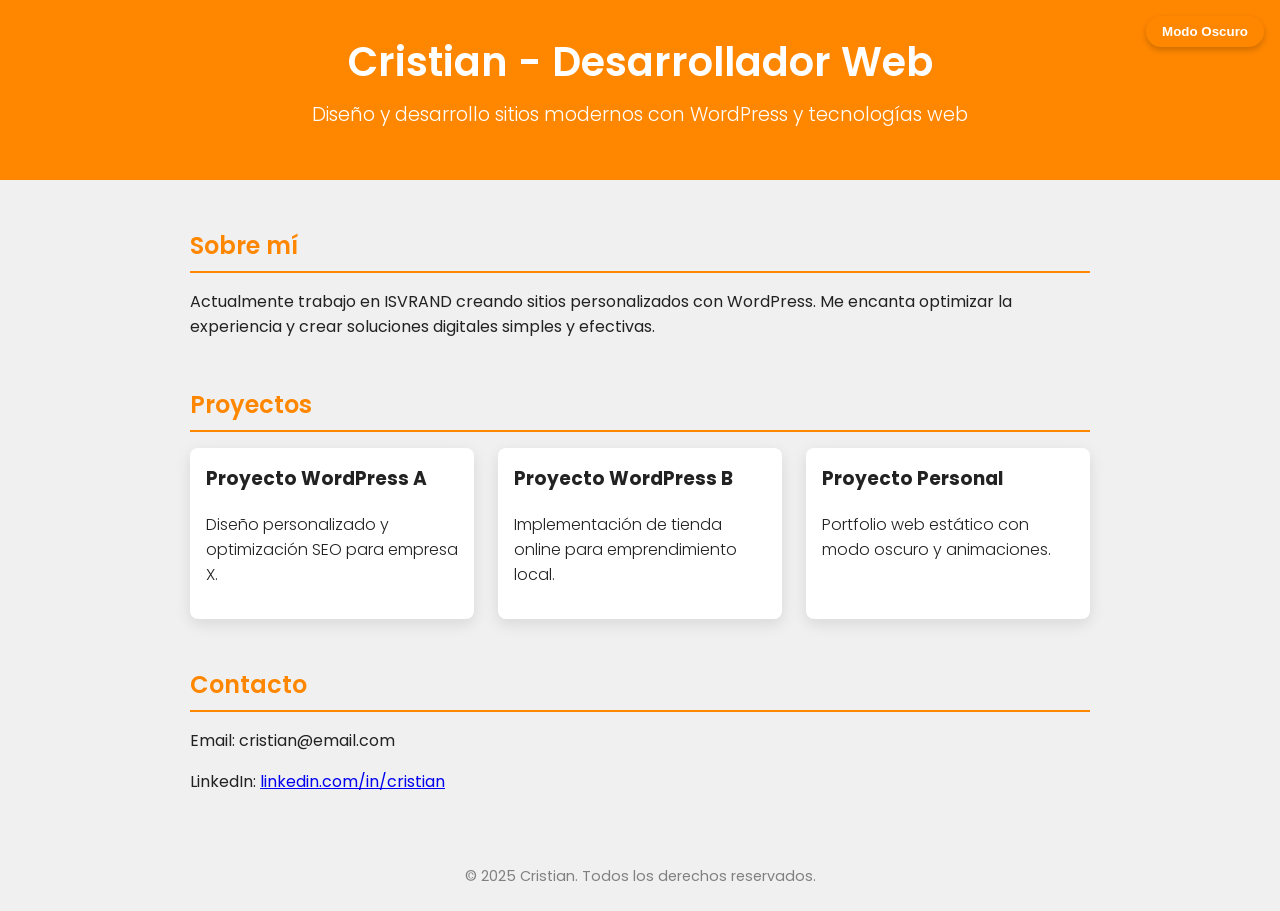
==== docs/index.html @ 5ac1f437 "se creo la carpeta docs" ====
<!DOCTYPE html>
<html lang="es">
<head>
<meta charset="UTF-8" />
<meta name="viewport" content="width=device-width, initial-scale=1" />
<title>Portafolio Cristian - Dark Mode</title>
<link rel="stylesheet" href="styles.css" />
</head>
<body>

<button class="toggle-btn" id="toggleDark">Modo Oscuro</button>

<header>
  <h1>Cristian - Desarrollador Web</h1>
  <p>Diseño y desarrollo sitios modernos con WordPress y tecnologías web</p>
</header>

<main>
  <section>
    <h2>Sobre mí</h2>
    <p>Actualmente trabajo en ISVRAND creando sitios personalizados con WordPress. Me encanta optimizar la experiencia y crear soluciones digitales simples y efectivas.</p>
  </section>

  <section>
    <h2>Proyectos</h2>
    <div class="projects">
      <div class="project-card">
        <h3>Proyecto WordPress A</h3>
        <p>Diseño personalizado y optimización SEO para empresa X.</p>
      </div>
      <div class="project-card">
        <h3>Proyecto WordPress B</h3>
        <p>Implementación de tienda online para emprendimiento local.</p>
      </div>
      <div class="project-card">
        <h3>Proyecto Personal</h3>
        <p>Portfolio web estático con modo oscuro y animaciones.</p>
      </div>
    </div>
  </section>

  <section>
    <h2>Contacto</h2>
    <p>Email: cristian@email.com</p>
    <p>LinkedIn: <a href="https://www.linkedin.com/in/cristian" target="_blank" rel="noopener noreferrer">linkedin.com/in/cristian</a></p>
  </section>
</main>

<footer>
  &copy; 2025 Cristian. Todos los derechos reservados.
</footer>

<script>
  const toggleBtn = document.getElementById('toggleDark');
  toggleBtn.addEventListener('click', () => {
    document.body.classList.toggle('dark');
    if(document.body.classList.contains('dark')) {
      toggleBtn.textContent = 'Modo Claro';
    } else {
      toggleBtn.textContent = 'Modo Oscuro';
    }
  });
</script>

</body>
</html>
---- docs/styles.css ----
@import url('https://fonts.googleapis.com/css2?family=Poppins:wght@300;600&display=swap');

:root {
  --primary-color: #ff8700;
  --bg-color-light: #f0f0f0;
  --bg-color-dark: #121212;
  --text-color-light: #222;
  --text-color-dark: #eee;
}

body {
  font-family: 'Poppins', sans-serif;
  margin: 0; padding: 0;
  background-color: var(--bg-color-light);
  color: var(--text-color-light);
  transition: background-color 0.3s, color 0.3s;
}

body.dark {
  background-color: var(--bg-color-dark);
  color: var(--text-color-dark);
}

header {
  background-color: var(--primary-color);
  color: white;
  padding: 2rem;
  text-align: center;
}

header h1 {
  margin: 0;
  font-weight: 600;
  font-size: 2.5rem;
  animation: fadeInDown 1s ease forwards;
}

header p {
  margin-top: 0.5rem;
  font-weight: 300;
  font-size: 1.2rem;
  animation: fadeInUp 1s ease forwards;
}

main {
  max-width: 900px;
  margin: 3rem auto;
  padding: 0 1rem;
}

section {
  margin-bottom: 3rem;
  animation: fadeIn 1s ease forwards;
}

h2 {
  color: var(--primary-color);
  font-weight: 600;
  margin-bottom: 1rem;
  border-bottom: 2px solid var(--primary-color);
  padding-bottom: 0.5rem;
}

.projects {
  display: grid;
  grid-template-columns: repeat(auto-fill,minmax(280px,1fr));
  gap: 1.5rem;
}

.project-card {
  background-color: white;
  border-radius: 8px;
  padding: 1rem;
  box-shadow: 0 5px 15px rgba(0,0,0,0.1);
  transition: transform 0.3s ease, box-shadow 0.3s ease;
  cursor: pointer;
}

body.dark .project-card {
  background-color: #1e1e1e;
  box-shadow: 0 5px 15px rgba(255,135,0,0.3);
}

.project-card:hover {
  transform: translateY(-8px);
  box-shadow: 0 10px 25px rgba(255,135,0,0.4);
}

.project-card h3 {
  margin-top: 0;
}

.project-card p {
  font-weight: 300;
}

footer {
  text-align: center;
  padding: 1.5rem 1rem;
  color: gray;
  font-size: 0.9rem;
}

/* Dark mode toggle button */
.toggle-btn {
  position: fixed;
  top: 1rem;
  right: 1rem;
  background: var(--primary-color);
  border: none;
  color: white;
  padding: 0.5rem 1rem;
  border-radius: 25px;
  cursor: pointer;
  font-weight: 600;
  box-shadow: 0 3px 6px rgba(0,0,0,0.2);
  transition: background 0.3s ease;
  z-index: 100;
}

.toggle-btn:hover {
  background: #e67600;
}

/* Animations */
@keyframes fadeInDown {
  from {opacity: 0; transform: translateY(-30px);}
  to {opacity: 1; transform: translateY(0);}
}

@keyframes fadeInUp {
  from {opacity: 0; transform: translateY(30px);}
  to {opacity: 1; transform: translateY(0);}
}

@keyframes fadeIn {
  from {opacity: 0;}
  to {opacity: 1;}
}
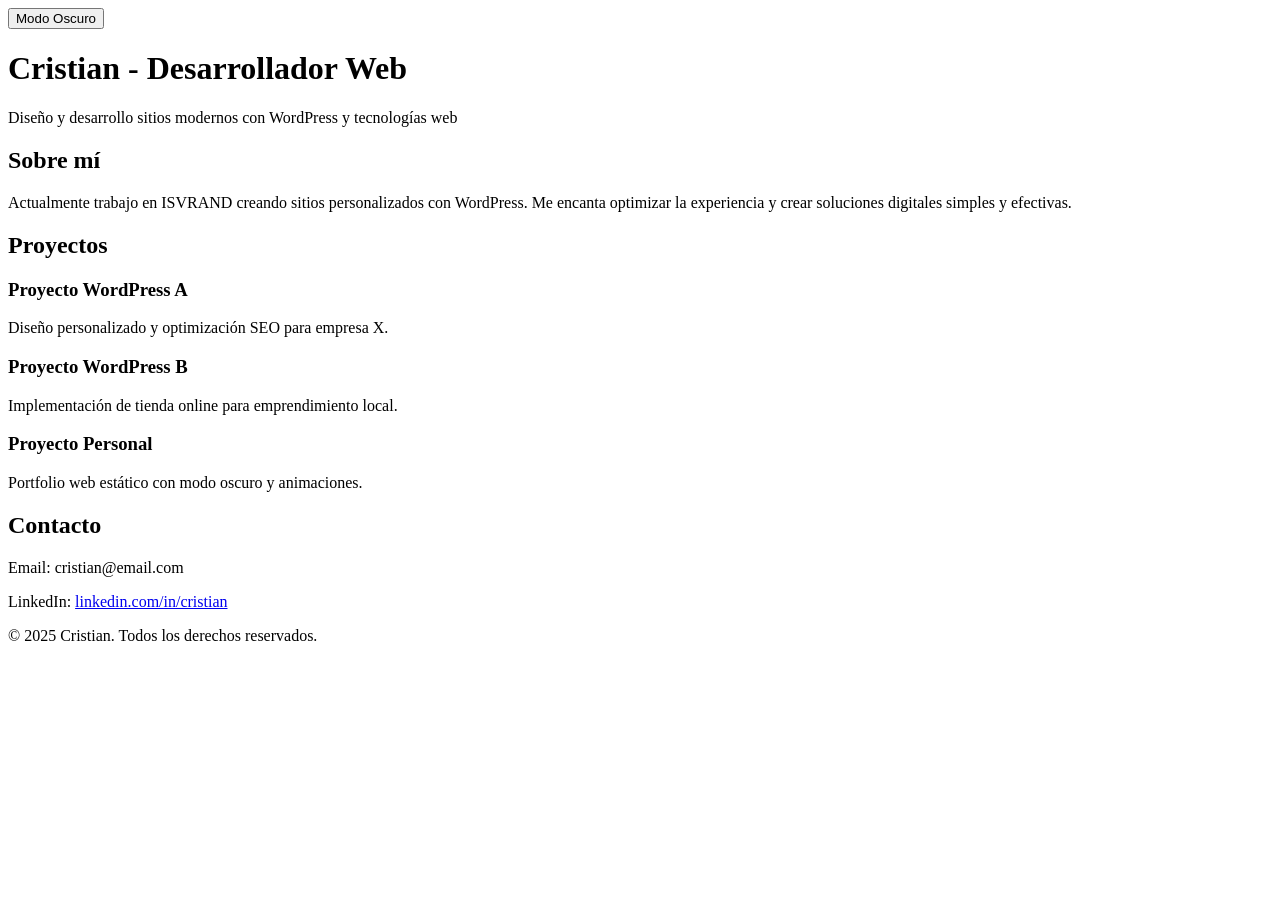
==== commit 06fe848e: "Se cambio el index poniendo un fondo y color distinto" ====
--- a/docs/index.html
+++ b/docs/index.html
@@ -4,7 +4,8 @@
 <meta charset="UTF-8" />
 <meta name="viewport" content="width=device-width, initial-scale=1" />
 <title>Portafolio Cristian - Dark Mode</title>
-<link rel="stylesheet" href="styles.css" />
+<link rel="stylesheet" href="css/styles.css">
+
 </head>
 <body>
 
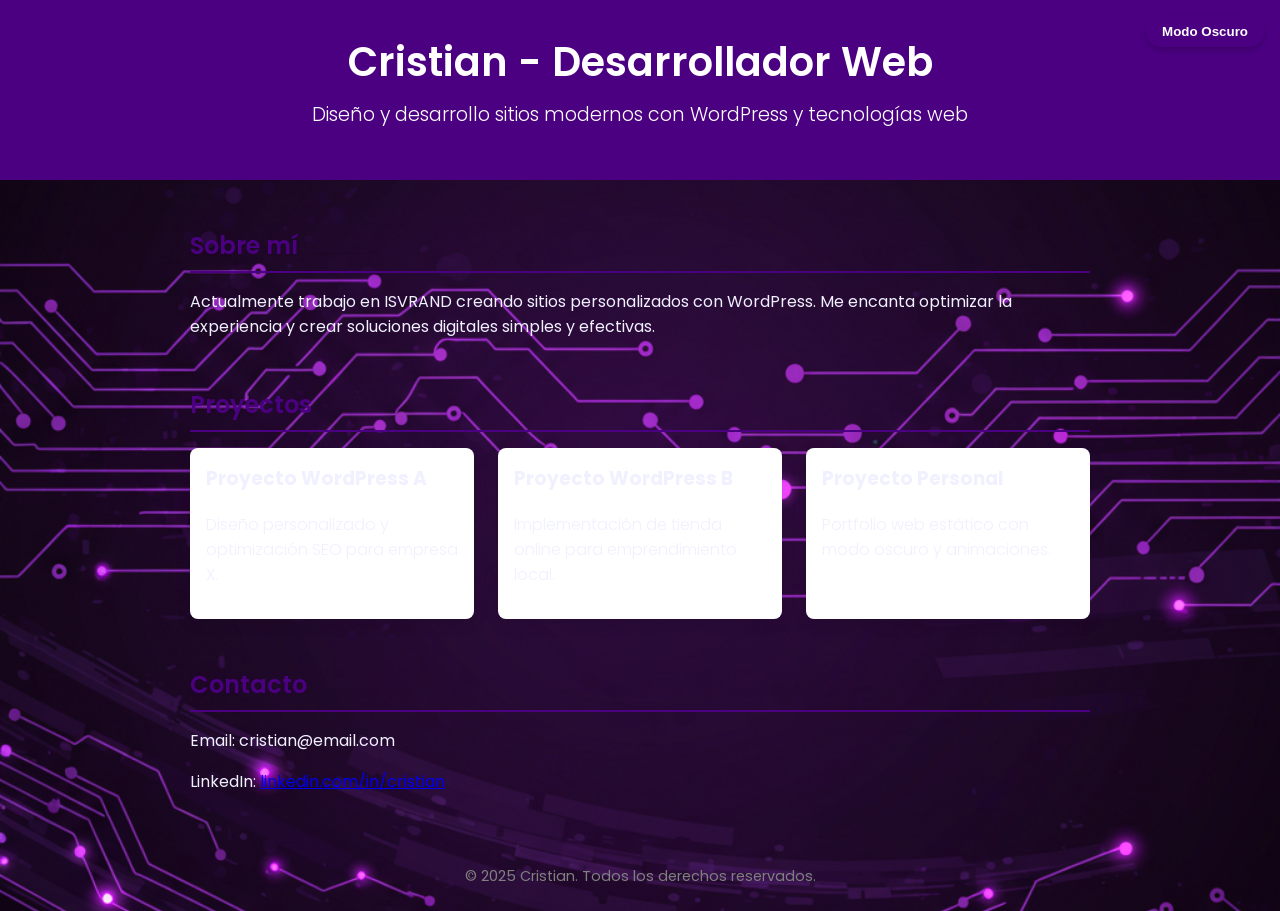
==== commit 53149f62: "Se cambio el index poniendo un fondo y color distinto" ====
--- a/docs/index.html
+++ b/docs/index.html
@@ -4,7 +4,7 @@
 <meta charset="UTF-8" />
 <meta name="viewport" content="width=device-width, initial-scale=1" />
 <title>Portafolio Cristian - Dark Mode</title>
-<link rel="stylesheet" href="css/styles.css">
+<link rel="stylesheet" href="styles.css">
 
 </head>
 <body>
--- a/docs/styles.css
+++ b/docs/styles.css
@@ -0,0 +1,147 @@
+@import url('https://fonts.googleapis.com/css2?family=Poppins:wght@300;600&display=swap');
+
+:root {
+  --primary-color: #4b0082;         /* Morado oscuro */
+  --bg-color-light: #f0f0f0;
+  --bg-color-dark: #0a0a23;         /* Azul-negro oscuro para fondo dark */
+  --text-color-light: #222;
+  --text-color-dark: #f0f0ff;       /* Texto claro con un leve tono púrpura */
+}
+
+
+body {
+  font-family: 'Poppins', sans-serif;
+  margin: 0;
+  padding: 0;
+  background-color: var(--bg-color-dark);
+  background-image: url('/images/fondoPortafolio.jpg'); /* Asegúrate de subir esta imagen */
+  background-size: cover;
+  background-repeat: no-repeat;
+  background-attachment: fixed;
+  background-position: center;
+  color: var(--text-color-dark);
+  transition: background-color 0.3s, color 0.3s;
+}
+
+
+body.dark {
+  background-color: var(--bg-color-dark);
+  color: var(--text-color-dark);
+}
+
+header {
+  background-color: var(--primary-color);
+  color: white;
+  padding: 2rem;
+  text-align: center;
+}
+
+header h1 {
+  margin: 0;
+  font-weight: 600;
+  font-size: 2.5rem;
+  animation: fadeInDown 1s ease forwards;
+}
+
+header p {
+  margin-top: 0.5rem;
+  font-weight: 300;
+  font-size: 1.2rem;
+  animation: fadeInUp 1s ease forwards;
+}
+
+main {
+  max-width: 900px;
+  margin: 3rem auto;
+  padding: 0 1rem;
+}
+
+section {
+  margin-bottom: 3rem;
+  animation: fadeIn 1s ease forwards;
+}
+
+h2 {
+  color: var(--primary-color);
+  font-weight: 600;
+  margin-bottom: 1rem;
+  border-bottom: 2px solid var(--primary-color);
+  padding-bottom: 0.5rem;
+}
+
+.projects {
+  display: grid;
+  grid-template-columns: repeat(auto-fill,minmax(280px,1fr));
+  gap: 1.5rem;
+}
+
+.project-card {
+  background-color: white;
+  border-radius: 8px;
+  padding: 1rem;
+  box-shadow: 0 5px 15px rgba(0,0,0,0.1);
+  transition: transform 0.3s ease, box-shadow 0.3s ease;
+  cursor: pointer;
+}
+
+body.dark .project-card {
+  background-color: #1e1e1e;
+  box-shadow: 0 5px 15px rgba(255,135,0,0.3);
+}
+
+.project-card:hover {
+  transform: translateY(-8px);
+  box-shadow: 0 10px 25px rgba(255,135,0,0.4);
+}
+
+.project-card h3 {
+  margin-top: 0;
+}
+
+.project-card p {
+  font-weight: 300;
+}
+
+footer {
+  text-align: center;
+  padding: 1.5rem 1rem;
+  color: gray;
+  font-size: 0.9rem;
+}
+
+/* Dark mode toggle button */
+.toggle-btn {
+  position: fixed;
+  top: 1rem;
+  right: 1rem;
+  background: var(--primary-color);
+  border: none;
+  color: white;
+  padding: 0.5rem 1rem;
+  border-radius: 25px;
+  cursor: pointer;
+  font-weight: 600;
+  box-shadow: 0 3px 6px rgba(0,0,0,0.2);
+  transition: background 0.3s ease;
+  z-index: 100;
+}
+
+.toggle-btn:hover {
+  background: #e67600;
+}
+
+/* Animations */
+@keyframes fadeInDown {
+  from {opacity: 0; transform: translateY(-30px);}
+  to {opacity: 1; transform: translateY(0);}
+}
+
+@keyframes fadeInUp {
+  from {opacity: 0; transform: translateY(30px);}
+  to {opacity: 1; transform: translateY(0);}
+}
+
+@keyframes fadeIn {
+  from {opacity: 0;}
+  to {opacity: 1;}
+}
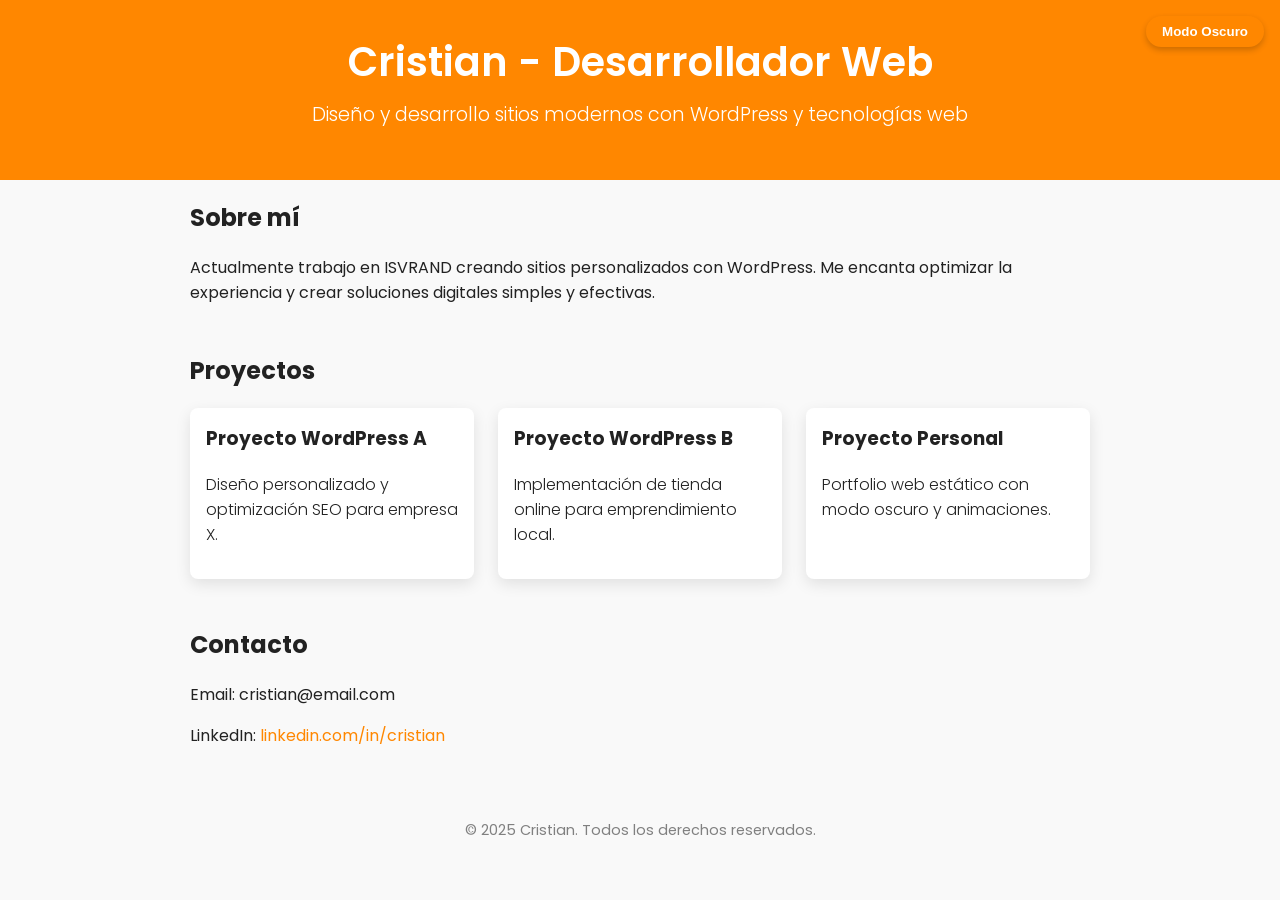
==== commit 53c65781: "Se cambio el index poniendo un fondo y color distinto" ====
--- a/docs/index.html
+++ b/docs/index.html
@@ -3,65 +3,62 @@
 <head>
 <meta charset="UTF-8" />
 <meta name="viewport" content="width=device-width, initial-scale=1" />
-<title>Portafolio Cristian - Dark Mode</title>
-<link rel="stylesheet" href="styles.css">
-
+<title>Portafolio Cristian</title>
+<link rel="stylesheet" href="styles.css" />
 </head>
 <body>
+  <button class="toggle-btn" id="toggleDark">Modo Oscuro</button>
 
-<button class="toggle-btn" id="toggleDark">Modo Oscuro</button>
+  <header class="site-header">
+    <div class="container">
+      <h1>Cristian - Desarrollador Web</h1>
+      <p>Diseño y desarrollo sitios modernos con WordPress y tecnologías web</p>
+    </div>
+  </header>
 
-<header>
-  <h1>Cristian - Desarrollador Web</h1>
-  <p>Diseño y desarrollo sitios modernos con WordPress y tecnologías web</p>
-</header>
+  <main>
+    <section id="about" class="container section">
+      <h2>Sobre mí</h2>
+      <p>Actualmente trabajo en ISVRAND creando sitios personalizados con WordPress. Me encanta optimizar la experiencia y crear soluciones digitales simples y efectivas.</p>
+    </section>
 
-<main>
-  <section>
-    <h2>Sobre mí</h2>
-    <p>Actualmente trabajo en ISVRAND creando sitios personalizados con WordPress. Me encanta optimizar la experiencia y crear soluciones digitales simples y efectivas.</p>
-  </section>
+    <section id="projects" class="container section">
+      <h2>Proyectos</h2>
+      <div class="projects-grid">
+        <article class="project-card">
+          <h3>Proyecto WordPress A</h3>
+          <p>Diseño personalizado y optimización SEO para empresa X.</p>
+        </article>
+        <article class="project-card">
+          <h3>Proyecto WordPress B</h3>
+          <p>Implementación de tienda online para emprendimiento local.</p>
+        </article>
+        <article class="project-card">
+          <h3>Proyecto Personal</h3>
+          <p>Portfolio web estático con modo oscuro y animaciones.</p>
+        </article>
+      </div>
+    </section>
 
-  <section>
-    <h2>Proyectos</h2>
-    <div class="projects">
-      <div class="project-card">
-        <h3>Proyecto WordPress A</h3>
-        <p>Diseño personalizado y optimización SEO para empresa X.</p>
-      </div>
-      <div class="project-card">
-        <h3>Proyecto WordPress B</h3>
-        <p>Implementación de tienda online para emprendimiento local.</p>
-      </div>
-      <div class="project-card">
-        <h3>Proyecto Personal</h3>
-        <p>Portfolio web estático con modo oscuro y animaciones.</p>
-      </div>
+    <section id="contact" class="container section">
+      <h2>Contacto</h2>
+      <p>Email: cristian@email.com</p>
+      <p>LinkedIn: <a href="https://www.linkedin.com/in/cristian" target="_blank" rel="noopener noreferrer">linkedin.com/in/cristian</a></p>
+    </section>
+  </main>
+
+  <footer class="site-footer">
+    <div class="container">
+      &copy; 2025 Cristian. Todos los derechos reservados.
     </div>
-  </section>
+  </footer>
 
-  <section>
-    <h2>Contacto</h2>
-    <p>Email: cristian@email.com</p>
-    <p>LinkedIn: <a href="https://www.linkedin.com/in/cristian" target="_blank" rel="noopener noreferrer">linkedin.com/in/cristian</a></p>
-  </section>
-</main>
-
-<footer>
-  &copy; 2025 Cristian. Todos los derechos reservados.
-</footer>
-
-<script>
-  const toggleBtn = document.getElementById('toggleDark');
-  toggleBtn.addEventListener('click', () => {
-    document.body.classList.toggle('dark');
-    if(document.body.classList.contains('dark')) {
-      toggleBtn.textContent = 'Modo Claro';
-    } else {
-      toggleBtn.textContent = 'Modo Oscuro';
-    }
-  });
-</script>
-
+  <script>
+    const toggleBtn = document.getElementById('toggleDark');
+    toggleBtn.addEventListener('click', () => {
+      document.body.classList.toggle('dark');
+      toggleBtn.textContent = document.body.classList.contains('dark') ? 'Modo Claro' : 'Modo Oscuro';
+    });
+  </script>
 </body>
 </html>
--- a/docs/styles.css
+++ b/docs/styles.css
@@ -1,115 +1,43 @@
 @import url('https://fonts.googleapis.com/css2?family=Poppins:wght@300;600&display=swap');
 
+/* Variables de color para modo claro */
 :root {
-  --primary-color: #4b0082;         /* Morado oscuro */
-  --bg-color-light: #f0f0f0;
-  --bg-color-dark: #0a0a23;         /* Azul-negro oscuro para fondo dark */
-  --text-color-light: #222;
-  --text-color-dark: #f0f0ff;       /* Texto claro con un leve tono púrpura */
+  --primary-color: #ff8700;
+  --background-color: #f9f9f9;
+  --text-color: #222222;
+  --card-bg: #ffffff;
+  --card-shadow: rgba(0,0,0,0.1);
+  --link-color: var(--primary-color);
 }
 
+/* Variables para modo oscuro */
+body.dark {
+  --background-color: #121212;
+  --text-color: #eeeeee;
+  --card-bg: #1e1e1e;
+  --card-shadow: rgba(255, 135, 0, 0.3);
+  --link-color: #ffb347;
+}
 
 body {
   font-family: 'Poppins', sans-serif;
   margin: 0;
   padding: 0;
-  background-color: var(--bg-color-dark);
-  background-image: url('/images/fondoPortafolio.jpg'); /* Asegúrate de subir esta imagen */
-  background-size: cover;
-  background-repeat: no-repeat;
-  background-attachment: fixed;
-  background-position: center;
-  color: var(--text-color-dark);
-  transition: background-color 0.3s, color 0.3s;
+  background-color: var(--background-color);
+  color: var(--text-color);
+  transition: background-color 0.3s ease, color 0.3s ease;
 }
 
-
-body.dark {
-  background-color: var(--bg-color-dark);
-  color: var(--text-color-dark);
+a {
+  color: var(--link-color);
+  text-decoration: none;
 }
 
-header {
-  background-color: var(--primary-color);
-  color: white;
-  padding: 2rem;
-  text-align: center;
+a:hover {
+  text-decoration: underline;
 }
 
-header h1 {
-  margin: 0;
-  font-weight: 600;
-  font-size: 2.5rem;
-  animation: fadeInDown 1s ease forwards;
-}
-
-header p {
-  margin-top: 0.5rem;
-  font-weight: 300;
-  font-size: 1.2rem;
-  animation: fadeInUp 1s ease forwards;
-}
-
-main {
-  max-width: 900px;
-  margin: 3rem auto;
-  padding: 0 1rem;
-}
-
-section {
-  margin-bottom: 3rem;
-  animation: fadeIn 1s ease forwards;
-}
-
-h2 {
-  color: var(--primary-color);
-  font-weight: 600;
-  margin-bottom: 1rem;
-  border-bottom: 2px solid var(--primary-color);
-  padding-bottom: 0.5rem;
-}
-
-.projects {
-  display: grid;
-  grid-template-columns: repeat(auto-fill,minmax(280px,1fr));
-  gap: 1.5rem;
-}
-
-.project-card {
-  background-color: white;
-  border-radius: 8px;
-  padding: 1rem;
-  box-shadow: 0 5px 15px rgba(0,0,0,0.1);
-  transition: transform 0.3s ease, box-shadow 0.3s ease;
-  cursor: pointer;
-}
-
-body.dark .project-card {
-  background-color: #1e1e1e;
-  box-shadow: 0 5px 15px rgba(255,135,0,0.3);
-}
-
-.project-card:hover {
-  transform: translateY(-8px);
-  box-shadow: 0 10px 25px rgba(255,135,0,0.4);
-}
-
-.project-card h3 {
-  margin-top: 0;
-}
-
-.project-card p {
-  font-weight: 300;
-}
-
-footer {
-  text-align: center;
-  padding: 1.5rem 1rem;
-  color: gray;
-  font-size: 0.9rem;
-}
-
-/* Dark mode toggle button */
+/* Botón toggle */
 .toggle-btn {
   position: fixed;
   top: 1rem;
@@ -130,18 +58,71 @@
   background: #e67600;
 }
 
-/* Animations */
-@keyframes fadeInDown {
-  from {opacity: 0; transform: translateY(-30px);}
-  to {opacity: 1; transform: translateY(0);}
+/* Contenedores generales */
+.container {
+  max-width: 900px;
+  margin: 0 auto;
+  padding: 0 1rem;
 }
 
-@keyframes fadeInUp {
-  from {opacity: 0; transform: translateY(30px);}
-  to {opacity: 1; transform: translateY(0);}
+.section {
+  margin-bottom: 3rem;
 }
 
-@keyframes fadeIn {
-  from {opacity: 0;}
-  to {opacity: 1;}
+/* Header */
+.site-header {
+  background-color: var(--primary-color);
+  color: white;
+  padding: 2rem 0;
+  text-align: center;
 }
+
+.site-header h1 {
+  margin: 0;
+  font-weight: 600;
+  font-size: 2.5rem;
+}
+
+.site-header p {
+  margin-top: 0.5rem;
+  font-weight: 300;
+  font-size: 1.2rem;
+}
+
+/* Projects grid */
+.projects-grid {
+  display: grid;
+  grid-template-columns: repeat(auto-fit,minmax(280px,1fr));
+  gap: 1.5rem;
+}
+
+/* Tarjetas */
+.project-card {
+  background-color: var(--card-bg);
+  box-shadow: 0 5px 15px var(--card-shadow);
+  padding: 1rem;
+  border-radius: 8px;
+  cursor: pointer;
+  transition: transform 0.3s ease, box-shadow 0.3s ease;
+}
+
+.project-card:hover {
+  transform: translateY(-8px);
+  box-shadow: 0 10px 25px var(--card-shadow);
+}
+
+.project-card h3 {
+  margin-top: 0;
+}
+
+.project-card p {
+  font-weight: 300;
+}
+
+/* Footer */
+.site-footer {
+  text-align: center;
+  padding: 1.5rem 1rem;
+  color: gray;
+  font-size: 0.9rem;
+}
